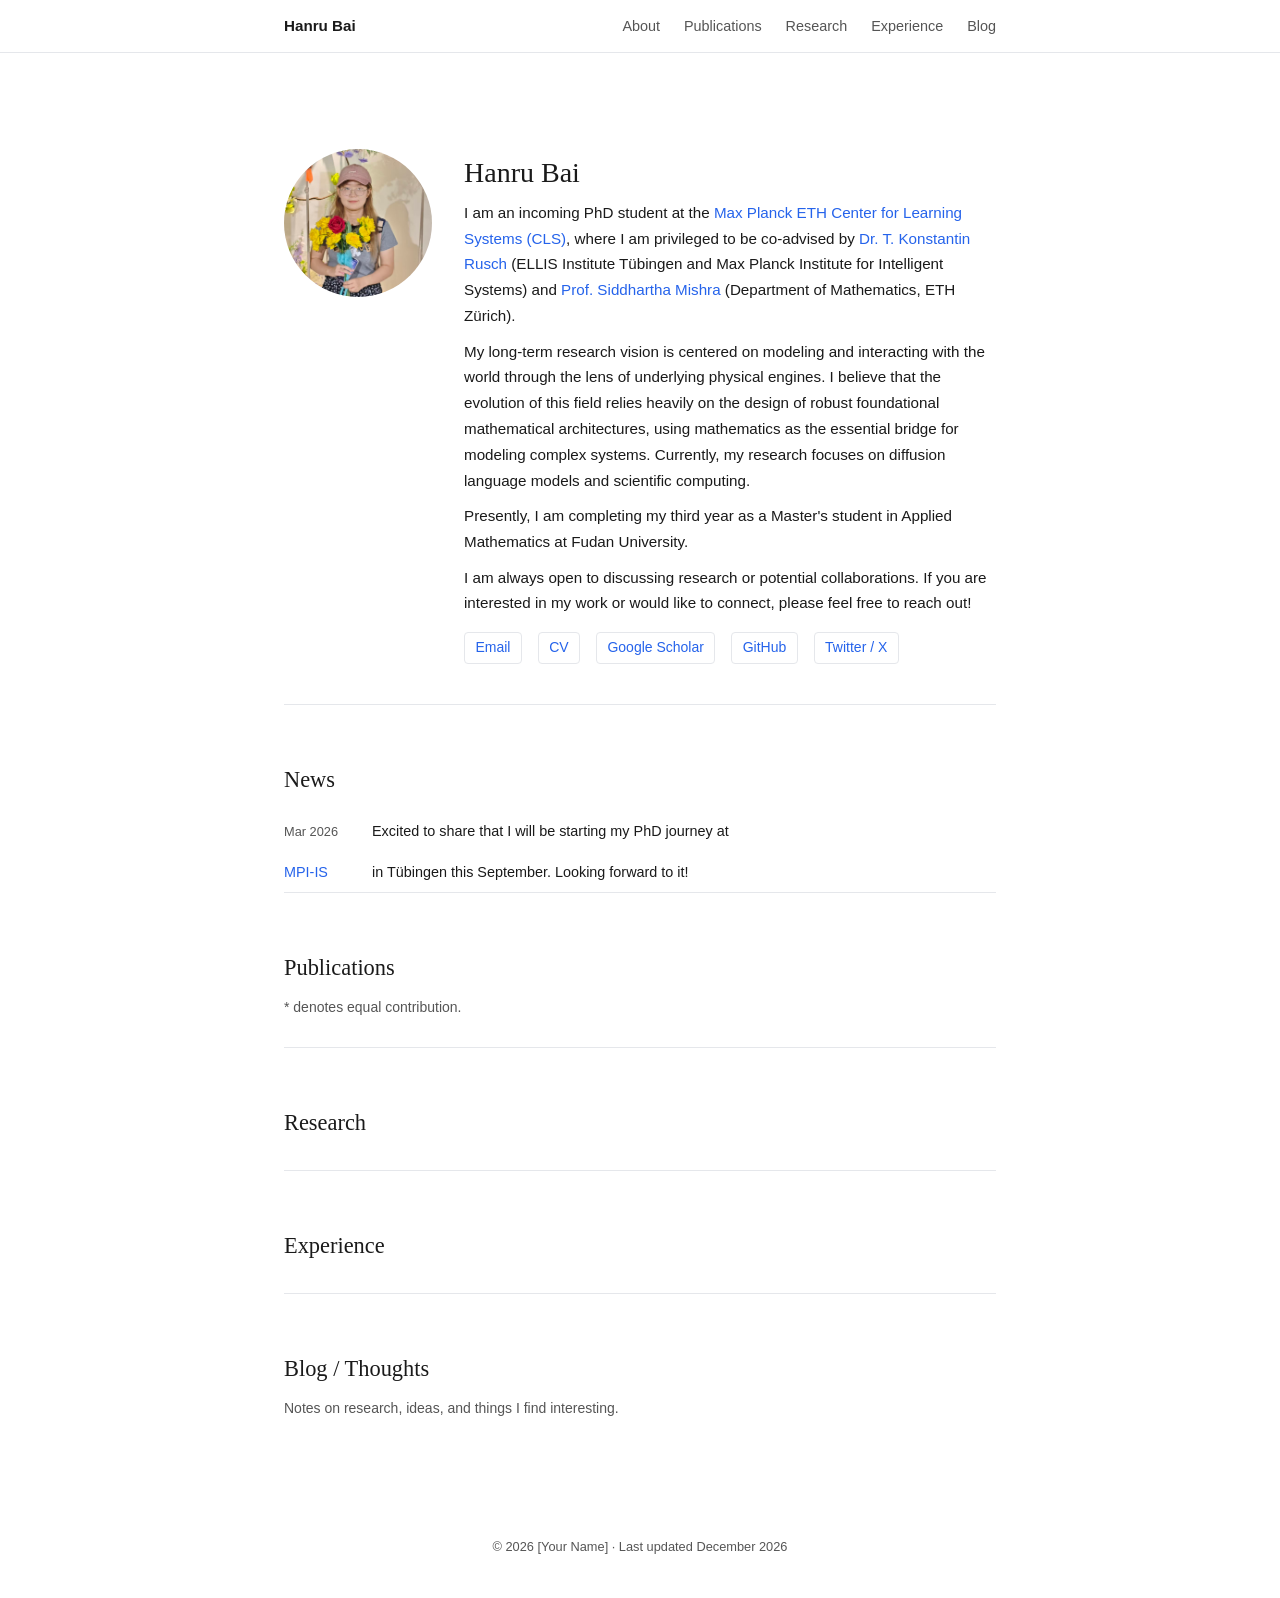
==== index.html @ 96df1139 "Comment out Experience placeholders" ====
<!DOCTYPE html>
<html lang="en">
<head>
  <meta charset="UTF-8" />
  <meta name="viewport" content="width=device-width, initial-scale=1.0" />
  <title>Hanru Bai — Homepage</title>
  <link rel="stylesheet" href="style.css" />
</head>
<body>

  <!-- NAV -->
  <nav>
    <div class="nav-inner">
      <span class="nav-name">Hanru Bai</span>
      <div class="nav-links">
        <a href="#about">About</a>
        <a href="#publications">Publications</a>
        <a href="#research">Research</a>
        <a href="#experience">Experience</a>
        <a href="#blog">Blog</a>
      </div>
    </div>
  </nav>

  <main>

    <!-- HERO / ABOUT -->
    <section id="about">
      <div class="about-grid">
        <div class="about-photo">
          <img src="assets/avatar.jpg" alt="Hanru Bai" onerror="this.style.background='#e0e0e0';this.removeAttribute('src')" />
        </div>
        <div class="about-text">
          <h1>Hanru Bai</h1>
          <p class="bio">
            I am an incoming PhD student at the <a href="https://learning-systems.org" target="_blank">Max Planck ETH Center for Learning Systems (CLS)</a>, where I am privileged to be co-advised by <a href="https://rusch.io" target="_blank">Dr. T. Konstantin Rusch</a> (ELLIS Institute Tübingen and Max Planck Institute for Intelligent Systems) and <a href="https://math.ethz.ch/sam/research/groups/compmath/people/mishra.html" target="_blank">Prof. Siddhartha Mishra</a> (Department of Mathematics, ETH Zürich).
          </p>
          <p class="bio">
            My long-term research vision is centered on modeling and interacting with the world through the lens of underlying physical engines. I believe that the evolution of this field relies heavily on the design of robust foundational mathematical architectures, using mathematics as the essential bridge for modeling complex systems. Currently, my research focuses on diffusion language models and scientific computing.
          </p>
          <p class="bio">
            Presently, I am completing my third year as a Master's student in Applied Mathematics at Fudan University.
          </p>
          <p class="bio">
            I am always open to discussing research or potential collaborations. If you are interested in my work or would like to connect, please feel free to reach out!
          </p>
          <div class="links">
            <a href="mailto:you@university.edu">Email</a>
            <a href="assets/cv.pdf" target="_blank">CV</a>
            <a href="https://scholar.google.com" target="_blank">Google Scholar</a>
            <a href="https://github.com/yourusername" target="_blank">GitHub</a>
            <a href="https://twitter.com/yourusername" target="_blank">Twitter / X</a>
          </div>
        </div>
      </div>
    </section>

    <!-- NEWS -->
    <section id="news">
      <h2>News</h2>
      <ul class="news-list">
        <li><span class="date">Mar 2026</span> Excited to share that I will be starting my PhD journey at <a href="https://is.mpg.de" target="_blank">MPI-IS</a> in Tübingen this September. Looking forward to it!</li>
      </ul>
    </section>

    <!-- PUBLICATIONS -->
    <section id="publications">
      <h2>Publications</h2>
      <p class="section-note">* denotes equal contribution.</p>

      <div class="pub-list">

      <!--
        <div class="pub-item">
          <div class="pub-thumb">
            <img src="assets/pub1-thumb.png" alt="" onerror="this.parentElement.style.background='#f0f0f0'" />
          </div>
          <div class="pub-info">
            <p class="pub-title">
              <a href="#" target="_blank">[Paper Title 1]</a>
            </p>
            <p class="pub-authors">
              <strong>[Your Name]</strong>, [Co-author 1], [Co-author 2]
            </p>
            <p class="pub-venue">[Conference / Journal], [Year]</p>
            <div class="pub-links">
              <a href="#" class="tag">Paper</a>
              <a href="#" class="tag">Code</a>
              <a href="#" class="tag">Project Page</a>
            </div>
          </div>
        </div>

        <div class="pub-item">
          <div class="pub-thumb">
            <img src="assets/pub2-thumb.png" alt="" onerror="this.parentElement.style.background='#f0f0f0'" />
          </div>
          <div class="pub-info">
            <p class="pub-title">
              <a href="#" target="_blank">[Paper Title 2]</a>
            </p>
            <p class="pub-authors">
              [Co-author 1], <strong>[Your Name]</strong>, [Co-author 2]
            </p>
            <p class="pub-venue">[Conference / Journal], [Year]</p>
            <div class="pub-links">
              <a href="#" class="tag">Paper</a>
              <a href="#" class="tag">Code</a>
            </div>
          </div>
        </div>
      -->

      </div>
    </section>

    <!-- RESEARCH PROJECTS -->
    <section id="research">
      <h2>Research</h2>
      <div class="project-grid">

      <!--
        <div class="project-card">
          <h3>[Project Title 1]</h3>
          <p>[Short description of the project. What problem does it solve? What's the key idea?]</p>
          <div class="pub-links">
            <a href="#" class="tag">Paper</a>
            <a href="#" class="tag">Code</a>
          </div>
        </div>

        <div class="project-card">
          <h3>[Project Title 2]</h3>
          <p>[Short description of the project.]</p>
          <div class="pub-links">
            <a href="#" class="tag">Paper</a>
            <a href="#" class="tag">Demo</a>
          </div>
        </div>

        <div class="project-card">
          <h3>[Project Title 3]</h3>
          <p>[Short description of the project.]</p>
          <div class="pub-links">
            <a href="#" class="tag">Code</a>
          </div>
        </div>
      -->

      </div>
    </section>

    <!-- EXPERIENCE -->
    <section id="experience">
      <h2>Experience</h2>
      <div class="exp-list">

      <!--
        <div class="exp-item">
          <div class="exp-left">
            <img src="assets/logo-placeholder.png" alt="[Company/Lab]" onerror="this.style.display='none'" />
          </div>
          <div class="exp-right">
            <p class="exp-title">[Position Title]</p>
            <p class="exp-org"><a href="#" target="_blank">[Company / Lab / University]</a></p>
            <p class="exp-date">[Start Date] – [End Date]</p>
            <p class="exp-desc">[Brief description of what you did, e.g., research topic, project, mentor.]</p>
          </div>
        </div>

        <div class="exp-item">
          <div class="exp-left">
            <img src="assets/logo-placeholder.png" alt="[Company/Lab]" onerror="this.style.display='none'" />
          </div>
          <div class="exp-right">
            <p class="exp-title">[Position Title]</p>
            <p class="exp-org"><a href="#" target="_blank">[Company / Lab / University]</a></p>
            <p class="exp-date">[Start Date] – [End Date]</p>
            <p class="exp-desc">[Brief description.]</p>
          </div>
        </div>
      -->

      </div>
    </section>

    <!-- BLOG -->
    <section id="blog">
      <h2>Blog / Thoughts</h2>
      <p class="section-note">Notes on research, ideas, and things I find interesting.</p>
      <ul class="blog-list">

      <!--
        <li class="blog-item">
          <a href="blog/post1.html">
            <span class="blog-title">[Post Title 1]</span>
            <span class="blog-meta">[Date] · [Tag]</span>
          </a>
        </li>

        <li class="blog-item">
          <a href="blog/post2.html">
            <span class="blog-title">[Post Title 2]</span>
            <span class="blog-meta">[Date] · [Tag]</span>
          </a>
        </li>
      -->

      </ul>
    </section>

  </main>

  <footer>
    <p>© <span id="year"></span> [Your Name] · Last updated <span id="updated"></span></p>
  </footer>

  <script>
    document.getElementById('year').textContent = new Date().getFullYear();
    document.getElementById('updated').textContent = new Date().toLocaleDateString('en-US', {month:'long', year:'numeric'});
  </script>

</body>
</html>
---- style.css ----
/* ===== RESET & BASE ===== */
*, *::before, *::after { box-sizing: border-box; margin: 0; padding: 0; }

:root {
  --text:       #1a1a1a;
  --text-light: #555;
  --accent:     #2563eb;
  --accent-hover: #1d4ed8;
  --border:     #e5e7eb;
  --bg:         #ffffff;
  --bg-subtle:  #f9fafb;
  --max-w:      760px;
  --font: 'Georgia', 'Times New Roman', serif;
  --font-sans: -apple-system, BlinkMacSystemFont, 'Segoe UI', sans-serif;
}

html { scroll-behavior: smooth; }

body {
  font-family: var(--font-sans);
  font-size: 16px;
  line-height: 1.7;
  color: var(--text);
  background: var(--bg);
}

a { color: var(--accent); text-decoration: none; }
a:hover { color: var(--accent-hover); text-decoration: underline; }

/* ===== NAV ===== */
nav {
  position: sticky;
  top: 0;
  z-index: 100;
  background: rgba(255,255,255,0.92);
  backdrop-filter: blur(8px);
  border-bottom: 1px solid var(--border);
}

.nav-inner {
  max-width: var(--max-w);
  margin: 0 auto;
  padding: 0 1.5rem;
  height: 52px;
  display: flex;
  align-items: center;
  justify-content: space-between;
}

.nav-name {
  font-weight: 600;
  font-size: 0.95rem;
  color: var(--text);
}

.nav-links { display: flex; gap: 1.5rem; }
.nav-links a {
  font-size: 0.9rem;
  color: var(--text-light);
  text-decoration: none;
  transition: color 0.15s;
}
.nav-links a:hover { color: var(--accent); text-decoration: none; }

/* ===== MAIN LAYOUT ===== */
main {
  max-width: var(--max-w);
  margin: 0 auto;
  padding: 0 1.5rem 4rem;
}

section {
  padding-top: 3.5rem;
  padding-bottom: 0.5rem;
  border-bottom: 1px solid var(--border);
}
section:last-child { border-bottom: none; }

h2 {
  font-family: var(--font);
  font-size: 1.4rem;
  font-weight: normal;
  margin-bottom: 1.25rem;
  color: var(--text);
}

.section-note {
  font-size: 0.875rem;
  color: var(--text-light);
  margin-bottom: 1.25rem;
  margin-top: -0.75rem;
}

/* ===== ABOUT ===== */
#about { border-bottom: 1px solid var(--border); }

.about-grid {
  display: grid;
  grid-template-columns: 148px 1fr;
  gap: 2rem;
  align-items: start;
  padding-top: 2.5rem;
  padding-bottom: 2rem;
}

.about-photo img {
  width: 148px;
  height: 148px;
  border-radius: 50%;
  object-fit: cover;
  background: #e5e7eb;
  display: block;
}

.about-text h1 {
  font-family: var(--font);
  font-size: 1.75rem;
  font-weight: normal;
  margin-bottom: 0.2rem;
}

.affiliation {
  font-size: 0.95rem;
  color: var(--text-light);
  margin-bottom: 0.9rem;
}

.bio {
  font-size: 0.95rem;
  color: var(--text);
  margin-bottom: 0.6rem;
}

.links {
  display: flex;
  flex-wrap: wrap;
  gap: 0.5rem 1rem;
  margin-top: 1rem;
}

.links a {
  font-size: 0.875rem;
  font-weight: 500;
  color: var(--accent);
  border: 1px solid var(--border);
  padding: 0.2rem 0.65rem;
  border-radius: 4px;
  transition: background 0.15s, border-color 0.15s;
}
.links a:hover {
  background: #eff6ff;
  border-color: var(--accent);
  text-decoration: none;
}

/* ===== NEWS ===== */
.news-list {
  list-style: none;
  font-size: 0.9rem;
  display: flex;
  flex-direction: column;
  gap: 0.45rem;
}

.news-list li { display: grid; grid-template-columns: 72px 1fr; gap: 1rem; align-items: baseline; }

.date {
  flex-shrink: 0;
  font-size: 0.8rem;
  color: var(--text-light);
  width: 72px;
}

/* ===== PUBLICATIONS ===== */
.pub-list { display: flex; flex-direction: column; gap: 1.75rem; }

.pub-item {
  display: grid;
  grid-template-columns: 120px 1fr;
  gap: 1.25rem;
  align-items: start;
}

.pub-thumb {
  width: 120px;
  height: 80px;
  background: var(--bg-subtle);
  border: 1px solid var(--border);
  border-radius: 6px;
  overflow: hidden;
  flex-shrink: 0;
}

.pub-thumb img {
  width: 100%;
  height: 100%;
  object-fit: cover;
}

.pub-title {
  font-size: 0.95rem;
  font-weight: 600;
  margin-bottom: 0.2rem;
  line-height: 1.4;
}

.pub-title a { color: var(--text); }
.pub-title a:hover { color: var(--accent); }

.pub-authors {
  font-size: 0.875rem;
  color: var(--text-light);
  margin-bottom: 0.15rem;
}

.pub-venue {
  font-size: 0.875rem;
  color: var(--text-light);
  font-style: italic;
  margin-bottom: 0.5rem;
}

.pub-links { display: flex; flex-wrap: wrap; gap: 0.4rem; }

.tag {
  font-size: 0.78rem;
  font-weight: 500;
  color: var(--accent);
  border: 1px solid #bfdbfe;
  background: #eff6ff;
  padding: 0.1rem 0.55rem;
  border-radius: 3px;
  transition: background 0.15s;
}
.tag:hover { background: #dbeafe; text-decoration: none; }

/* ===== RESEARCH PROJECTS ===== */
.project-grid {
  display: grid;
  grid-template-columns: 1fr 1fr;
  gap: 1rem;
}

.project-card {
  border: 1px solid var(--border);
  border-radius: 8px;
  padding: 1.1rem 1.25rem;
  background: var(--bg-subtle);
  transition: border-color 0.15s, box-shadow 0.15s;
}

.project-card:hover {
  border-color: #93c5fd;
  box-shadow: 0 2px 8px rgba(37,99,235,0.07);
}

.project-card h3 {
  font-size: 0.95rem;
  font-weight: 600;
  margin-bottom: 0.4rem;
  color: var(--text);
}

.project-card p {
  font-size: 0.875rem;
  color: var(--text-light);
  margin-bottom: 0.75rem;
  line-height: 1.55;
}

/* ===== BLOG ===== */
.blog-list { list-style: none; display: flex; flex-direction: column; gap: 0; }

.blog-item a {
  display: flex;
  justify-content: space-between;
  align-items: baseline;
  padding: 0.65rem 0;
  border-bottom: 1px solid var(--border);
  color: var(--text);
  text-decoration: none;
  transition: color 0.15s;
}
.blog-item:last-child a { border-bottom: none; }
.blog-item a:hover .blog-title { color: var(--accent); }

.blog-title { font-size: 0.95rem; }
.blog-meta { font-size: 0.8rem; color: var(--text-light); flex-shrink: 0; margin-left: 1rem; }

/* ===== FOOTER ===== */
footer {
  max-width: var(--max-w);
  margin: 0 auto;
  padding: 1.5rem 1.5rem 2.5rem;
  font-size: 0.8rem;
  color: var(--text-light);
  text-align: center;
}

/* ===== RESPONSIVE ===== */
@media (max-width: 600px) {
  .about-grid {
    grid-template-columns: 1fr;
    text-align: center;
  }
  .about-photo img { margin: 0 auto; }
  .links { justify-content: center; }

  .pub-item {
    grid-template-columns: 1fr;
  }
  .pub-thumb { width: 100%; height: 120px; }

  .project-grid { grid-template-columns: 1fr; }

  .blog-item a { flex-direction: column; gap: 0.2rem; }
  .blog-meta { margin-left: 0; }
}
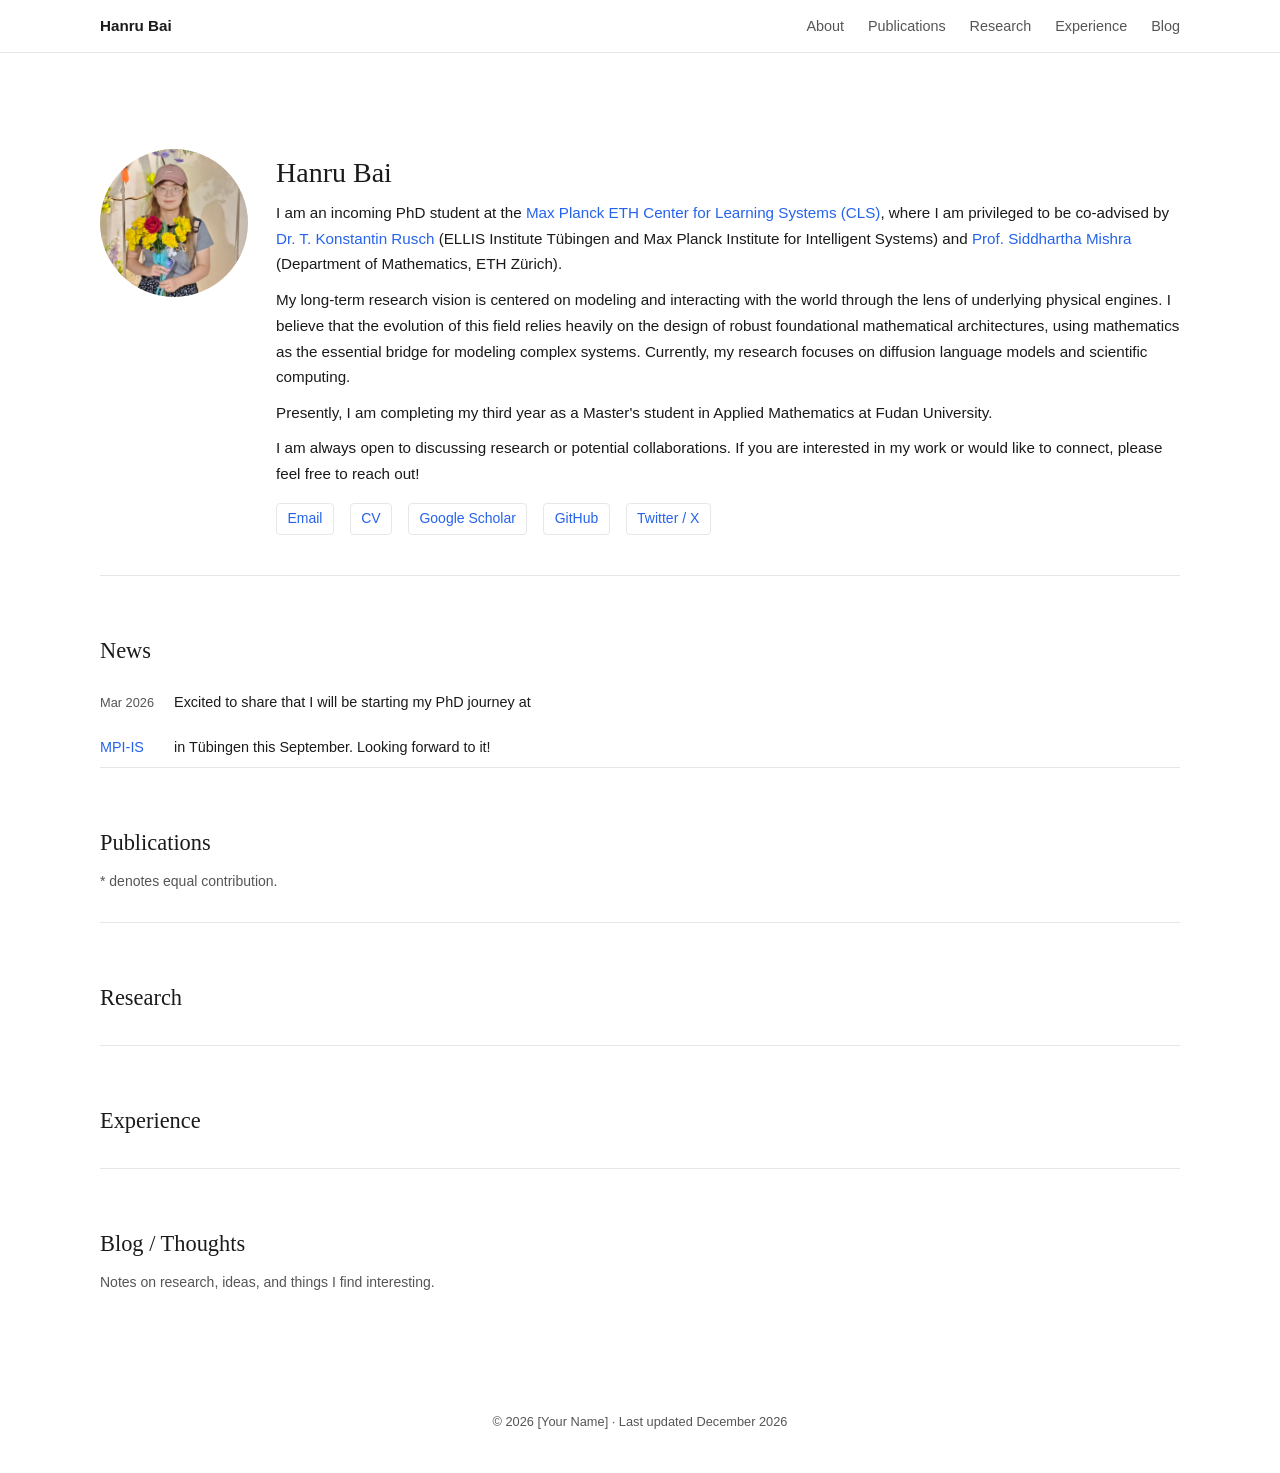
==== commit 38f644c8: "Refine homepage layout and advisor links" ====
--- a/index.html
+++ b/index.html
@@ -33,7 +33,7 @@
         <div class="about-text">
           <h1>Hanru Bai</h1>
           <p class="bio">
-            I am an incoming PhD student at the <a href="https://learning-systems.org" target="_blank">Max Planck ETH Center for Learning Systems (CLS)</a>, where I am privileged to be co-advised by <a href="https://rusch.io" target="_blank">Dr. T. Konstantin Rusch</a> (ELLIS Institute Tübingen and Max Planck Institute for Intelligent Systems) and <a href="https://math.ethz.ch/sam/research/groups/compmath/people/mishra.html" target="_blank">Prof. Siddhartha Mishra</a> (Department of Mathematics, ETH Zürich).
+            I am an incoming PhD student at the <a href="https://learning-systems.org" target="_blank">Max Planck ETH Center for Learning Systems (CLS)</a>, where I am privileged to be co-advised by <a href="https://camail.org/" target="_blank">Dr. T. Konstantin Rusch</a> (ELLIS Institute Tübingen and Max Planck Institute for Intelligent Systems) and <a href="https://camlab.ethz.ch/the-group/group-head.html" target="_blank">Prof. Siddhartha Mishra</a> (Department of Mathematics, ETH Zürich).
           </p>
           <p class="bio">
             My long-term research vision is centered on modeling and interacting with the world through the lens of underlying physical engines. I believe that the evolution of this field relies heavily on the design of robust foundational mathematical architectures, using mathematics as the essential bridge for modeling complex systems. Currently, my research focuses on diffusion language models and scientific computing.
--- a/style.css
+++ b/style.css
@@ -9,7 +9,7 @@
   --border:     #e5e7eb;
   --bg:         #ffffff;
   --bg-subtle:  #f9fafb;
-  --max-w:      760px;
+  --max-w:      1120px;
   --font: 'Georgia', 'Times New Roman', serif;
   --font-sans: -apple-system, BlinkMacSystemFont, 'Segoe UI', sans-serif;
 }
@@ -40,7 +40,7 @@
 .nav-inner {
   max-width: var(--max-w);
   margin: 0 auto;
-  padding: 0 1.5rem;
+  padding: 0 1.25rem;
   height: 52px;
   display: flex;
   align-items: center;
@@ -66,7 +66,7 @@
 main {
   max-width: var(--max-w);
   margin: 0 auto;
-  padding: 0 1.5rem 4rem;
+  padding: 0 1.25rem 4rem;
 }
 
 section {
@@ -97,7 +97,7 @@
 .about-grid {
   display: grid;
   grid-template-columns: 148px 1fr;
-  gap: 2rem;
+  gap: 1.75rem;
   align-items: start;
   padding-top: 2.5rem;
   padding-bottom: 2rem;
@@ -162,13 +162,18 @@
   gap: 0.45rem;
 }
 
-.news-list li { display: grid; grid-template-columns: 72px 1fr; gap: 1rem; align-items: baseline; }
+.news-list li {
+  display: grid;
+  grid-template-columns: max-content minmax(0, 1fr);
+  gap: 1.25rem;
+  align-items: baseline;
+}
 
 .date {
   flex-shrink: 0;
   font-size: 0.8rem;
   color: var(--text-light);
-  width: 72px;
+  white-space: nowrap;
 }
 
 /* ===== PUBLICATIONS ===== */
@@ -291,7 +296,7 @@
 footer {
   max-width: var(--max-w);
   margin: 0 auto;
-  padding: 1.5rem 1.5rem 2.5rem;
+  padding: 1.5rem 1.25rem 2.5rem;
   font-size: 0.8rem;
   color: var(--text-light);
   text-align: center;
@@ -299,6 +304,13 @@
 
 /* ===== RESPONSIVE ===== */
 @media (max-width: 600px) {
+  .nav-inner,
+  main,
+  footer {
+    padding-left: 1rem;
+    padding-right: 1rem;
+  }
+
   .about-grid {
     grid-template-columns: 1fr;
     text-align: center;
@@ -313,6 +325,11 @@
 
   .project-grid { grid-template-columns: 1fr; }
 
+  .news-list li {
+    grid-template-columns: 1fr;
+    gap: 0.1rem;
+  }
+
   .blog-item a { flex-direction: column; gap: 0.2rem; }
   .blog-meta { margin-left: 0; }
 }
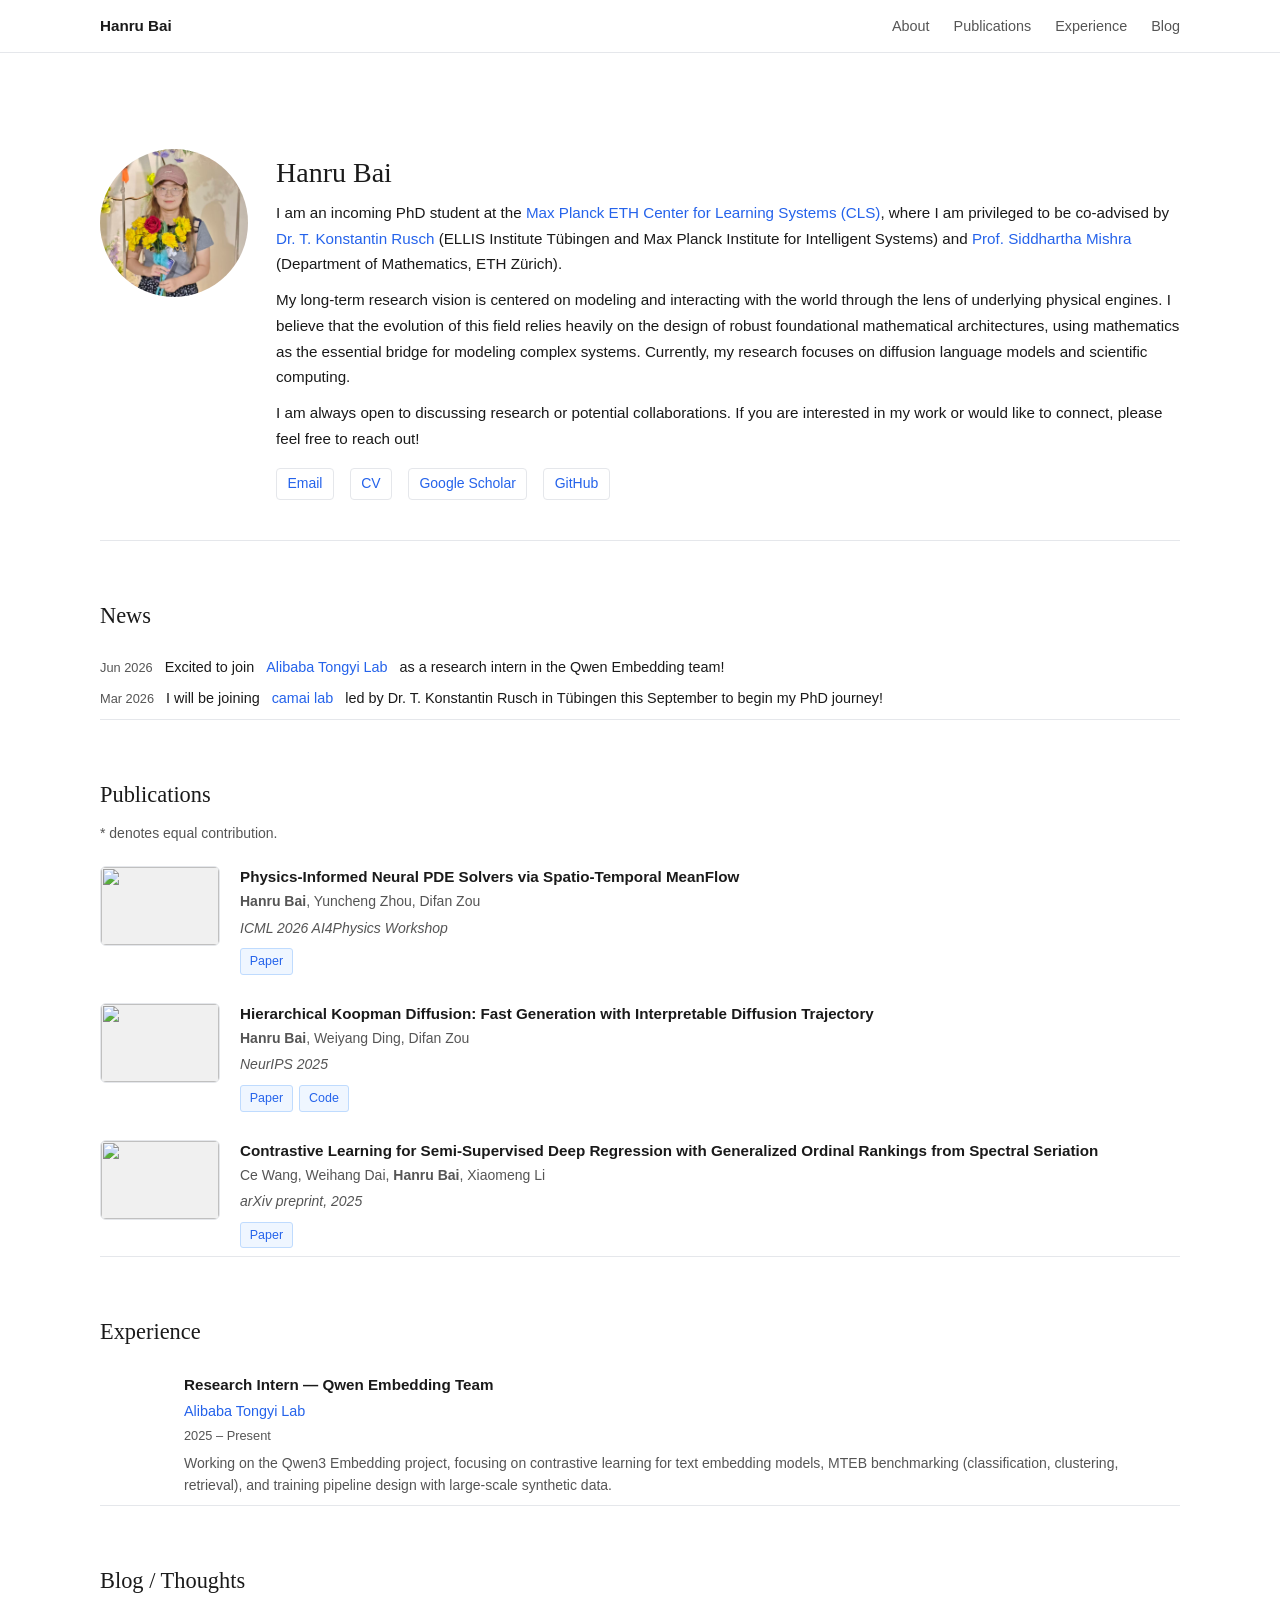
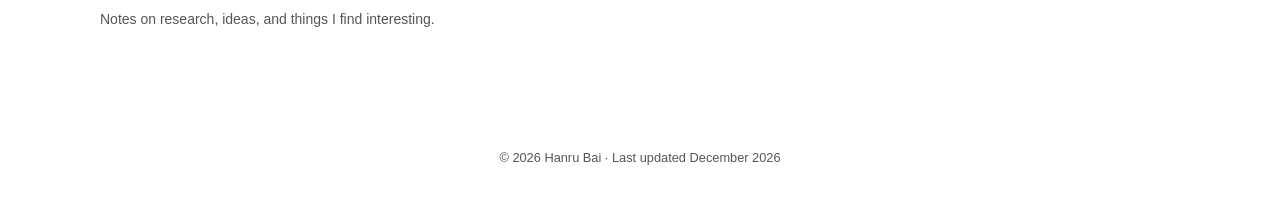
==== commit 29f188ac: "Add files via upload" ====
--- a/index.html
+++ b/index.html
@@ -15,7 +15,6 @@
       <div class="nav-links">
         <a href="#about">About</a>
         <a href="#publications">Publications</a>
-        <a href="#research">Research</a>
         <a href="#experience">Experience</a>
         <a href="#blog">Blog</a>
       </div>
@@ -39,17 +38,13 @@
             My long-term research vision is centered on modeling and interacting with the world through the lens of underlying physical engines. I believe that the evolution of this field relies heavily on the design of robust foundational mathematical architectures, using mathematics as the essential bridge for modeling complex systems. Currently, my research focuses on diffusion language models and scientific computing.
           </p>
           <p class="bio">
-            Presently, I am completing my third year as a Master's student in Applied Mathematics at Fudan University.
-          </p>
-          <p class="bio">
             I am always open to discussing research or potential collaborations. If you are interested in my work or would like to connect, please feel free to reach out!
           </p>
           <div class="links">
-            <a href="mailto:you@university.edu">Email</a>
+            <a href="mailto:hanrubai@fudan.edu.cn">Email</a>
             <a href="assets/cv.pdf" target="_blank">CV</a>
-            <a href="https://scholar.google.com" target="_blank">Google Scholar</a>
-            <a href="https://github.com/yourusername" target="_blank">GitHub</a>
-            <a href="https://twitter.com/yourusername" target="_blank">Twitter / X</a>
+            <a href="https://scholar.google.com/citations?user=baitie00" target="_blank">Google Scholar</a>
+            <a href="https://github.com/baitie00" target="_blank">GitHub</a>
           </div>
         </div>
       </div>
@@ -59,7 +54,8 @@
     <section id="news">
       <h2>News</h2>
       <ul class="news-list">
-        <li><span class="date">Mar 2026</span> Excited to share that I will be starting my PhD journey at <a href="https://is.mpg.de" target="_blank">MPI-IS</a> in Tübingen this September. Looking forward to it!</li>
+        <li><span class="date">Jun 2026</span> Excited to join <a href="https://tongyi.aliyun.com/" target="_blank">Alibaba Tongyi Lab</a> as a research intern in the Qwen Embedding team!</li>
+        <li><span class="date">Mar 2026</span> I will be joining <a href="https://camail.org/" target="_blank">camai lab</a> led by Dr. T. Konstantin Rusch in Tübingen this September to begin my PhD journey!</li>
       </ul>
     </section>
 
@@ -70,23 +66,20 @@
 
       <div class="pub-list">
 
-      <!--
         <div class="pub-item">
           <div class="pub-thumb">
             <img src="assets/pub1-thumb.png" alt="" onerror="this.parentElement.style.background='#f0f0f0'" />
           </div>
           <div class="pub-info">
             <p class="pub-title">
-              <a href="#" target="_blank">[Paper Title 1]</a>
+              <a href="https://arxiv.org/abs/2605.08915" target="_blank">Physics-Informed Neural PDE Solvers via Spatio-Temporal MeanFlow</a>
             </p>
             <p class="pub-authors">
-              <strong>[Your Name]</strong>, [Co-author 1], [Co-author 2]
+              <strong>Hanru Bai</strong>, Yuncheng Zhou, Difan Zou
             </p>
-            <p class="pub-venue">[Conference / Journal], [Year]</p>
+            <p class="pub-venue">ICML 2026 AI4Physics Workshop</p>
             <div class="pub-links">
-              <a href="#" class="tag">Paper</a>
-              <a href="#" class="tag">Code</a>
-              <a href="#" class="tag">Project Page</a>
+              <a href="https://arxiv.org/abs/2605.08915" class="tag">Paper</a>
             </div>
           </div>
         </div>
@@ -97,55 +90,36 @@
           </div>
           <div class="pub-info">
             <p class="pub-title">
-              <a href="#" target="_blank">[Paper Title 2]</a>
+              <a href="https://arxiv.org/abs/2510.12220" target="_blank">Hierarchical Koopman Diffusion: Fast Generation with Interpretable Diffusion Trajectory</a>
             </p>
             <p class="pub-authors">
-              [Co-author 1], <strong>[Your Name]</strong>, [Co-author 2]
+              <strong>Hanru Bai</strong>, Weiyang Ding, Difan Zou
             </p>
-            <p class="pub-venue">[Conference / Journal], [Year]</p>
+            <p class="pub-venue">NeurIPS 2025</p>
             <div class="pub-links">
-              <a href="#" class="tag">Paper</a>
-              <a href="#" class="tag">Code</a>
+              <a href="https://arxiv.org/abs/2510.12220" class="tag">Paper</a>
+              <a href="https://github.com/baitie00/HKDiffusion" class="tag">Code</a>
             </div>
           </div>
         </div>
-      -->
 
-      </div>
-    </section>
-
-    <!-- RESEARCH PROJECTS -->
-    <section id="research">
-      <h2>Research</h2>
-      <div class="project-grid">
-
-      <!--
-        <div class="project-card">
-          <h3>[Project Title 1]</h3>
-          <p>[Short description of the project. What problem does it solve? What's the key idea?]</p>
-          <div class="pub-links">
-            <a href="#" class="tag">Paper</a>
-            <a href="#" class="tag">Code</a>
+        <div class="pub-item">
+          <div class="pub-thumb">
+            <img src="assets/pub3-thumb.png" alt="" onerror="this.parentElement.style.background='#f0f0f0'" />
+          </div>
+          <div class="pub-info">
+            <p class="pub-title">
+              <a href="https://arxiv.org/abs/2512.09267" target="_blank">Contrastive Learning for Semi-Supervised Deep Regression with Generalized Ordinal Rankings from Spectral Seriation</a>
+            </p>
+            <p class="pub-authors">
+              Ce Wang, Weihang Dai, <strong>Hanru Bai</strong>, Xiaomeng Li
+            </p>
+            <p class="pub-venue">arXiv preprint, 2025</p>
+            <div class="pub-links">
+              <a href="https://arxiv.org/abs/2512.09267" class="tag">Paper</a>
+            </div>
           </div>
         </div>
-
-        <div class="project-card">
-          <h3>[Project Title 2]</h3>
-          <p>[Short description of the project.]</p>
-          <div class="pub-links">
-            <a href="#" class="tag">Paper</a>
-            <a href="#" class="tag">Demo</a>
-          </div>
-        </div>
-
-        <div class="project-card">
-          <h3>[Project Title 3]</h3>
-          <p>[Short description of the project.]</p>
-          <div class="pub-links">
-            <a href="#" class="tag">Code</a>
-          </div>
-        </div>
-      -->
 
       </div>
     </section>
@@ -155,31 +129,17 @@
       <h2>Experience</h2>
       <div class="exp-list">
 
-      <!--
         <div class="exp-item">
           <div class="exp-left">
-            <img src="assets/logo-placeholder.png" alt="[Company/Lab]" onerror="this.style.display='none'" />
+            <img src="assets/alibaba-logo.png" alt="Alibaba" onerror="this.style.display='none'" />
           </div>
           <div class="exp-right">
-            <p class="exp-title">[Position Title]</p>
-            <p class="exp-org"><a href="#" target="_blank">[Company / Lab / University]</a></p>
-            <p class="exp-date">[Start Date] – [End Date]</p>
-            <p class="exp-desc">[Brief description of what you did, e.g., research topic, project, mentor.]</p>
+            <p class="exp-title">Research Intern — Qwen Embedding Team</p>
+            <p class="exp-org"><a href="https://tongyi.aliyun.com/" target="_blank">Alibaba Tongyi Lab</a></p>
+            <p class="exp-date">2025 – Present</p>
+            <p class="exp-desc">Working on the Qwen3 Embedding project, focusing on contrastive learning for text embedding models, MTEB benchmarking (classification, clustering, retrieval), and training pipeline design with large-scale synthetic data.</p>
           </div>
         </div>
-
-        <div class="exp-item">
-          <div class="exp-left">
-            <img src="assets/logo-placeholder.png" alt="[Company/Lab]" onerror="this.style.display='none'" />
-          </div>
-          <div class="exp-right">
-            <p class="exp-title">[Position Title]</p>
-            <p class="exp-org"><a href="#" target="_blank">[Company / Lab / University]</a></p>
-            <p class="exp-date">[Start Date] – [End Date]</p>
-            <p class="exp-desc">[Brief description.]</p>
-          </div>
-        </div>
-      -->
 
       </div>
     </section>
@@ -212,7 +172,7 @@
   </main>
 
   <footer>
-    <p>© <span id="year"></span> [Your Name] · Last updated <span id="updated"></span></p>
+    <p>© <span id="year"></span> Hanru Bai · Last updated <span id="updated"></span></p>
   </footer>
 
   <script>
--- a/style.css
+++ b/style.css
@@ -163,10 +163,9 @@
 }
 
 .news-list li {
-  display: grid;
-  grid-template-columns: max-content minmax(0, 1fr);
-  gap: 1.25rem;
+  display: flex;
   align-items: baseline;
+  gap: 0.75rem;
 }
 
 .date {
@@ -273,6 +272,50 @@
   line-height: 1.55;
 }
 
+/* ===== EXPERIENCE ===== */
+.exp-list { display: flex; flex-direction: column; gap: 1.75rem; }
+
+.exp-item {
+  display: grid;
+  grid-template-columns: 64px 1fr;
+  gap: 1.25rem;
+  align-items: start;
+}
+
+.exp-left img {
+  width: 56px;
+  height: 56px;
+  border-radius: 8px;
+  object-fit: contain;
+  background: var(--bg-subtle);
+  border: 1px solid var(--border);
+  padding: 4px;
+}
+
+.exp-title {
+  font-size: 0.95rem;
+  font-weight: 600;
+  color: var(--text);
+  margin-bottom: 0.1rem;
+}
+
+.exp-org {
+  font-size: 0.9rem;
+  margin-bottom: 0.1rem;
+}
+
+.exp-date {
+  font-size: 0.8rem;
+  color: var(--text-light);
+  margin-bottom: 0.4rem;
+}
+
+.exp-desc {
+  font-size: 0.875rem;
+  color: var(--text-light);
+  line-height: 1.55;
+}
+
 /* ===== BLOG ===== */
 .blog-list { list-style: none; display: flex; flex-direction: column; gap: 0; }
 
@@ -325,8 +368,13 @@
 
   .project-grid { grid-template-columns: 1fr; }
 
+  .exp-item {
+    grid-template-columns: 1fr;
+  }
+  .exp-left { display: none; }
+
   .news-list li {
-    grid-template-columns: 1fr;
+    flex-wrap: wrap;
     gap: 0.1rem;
   }
 
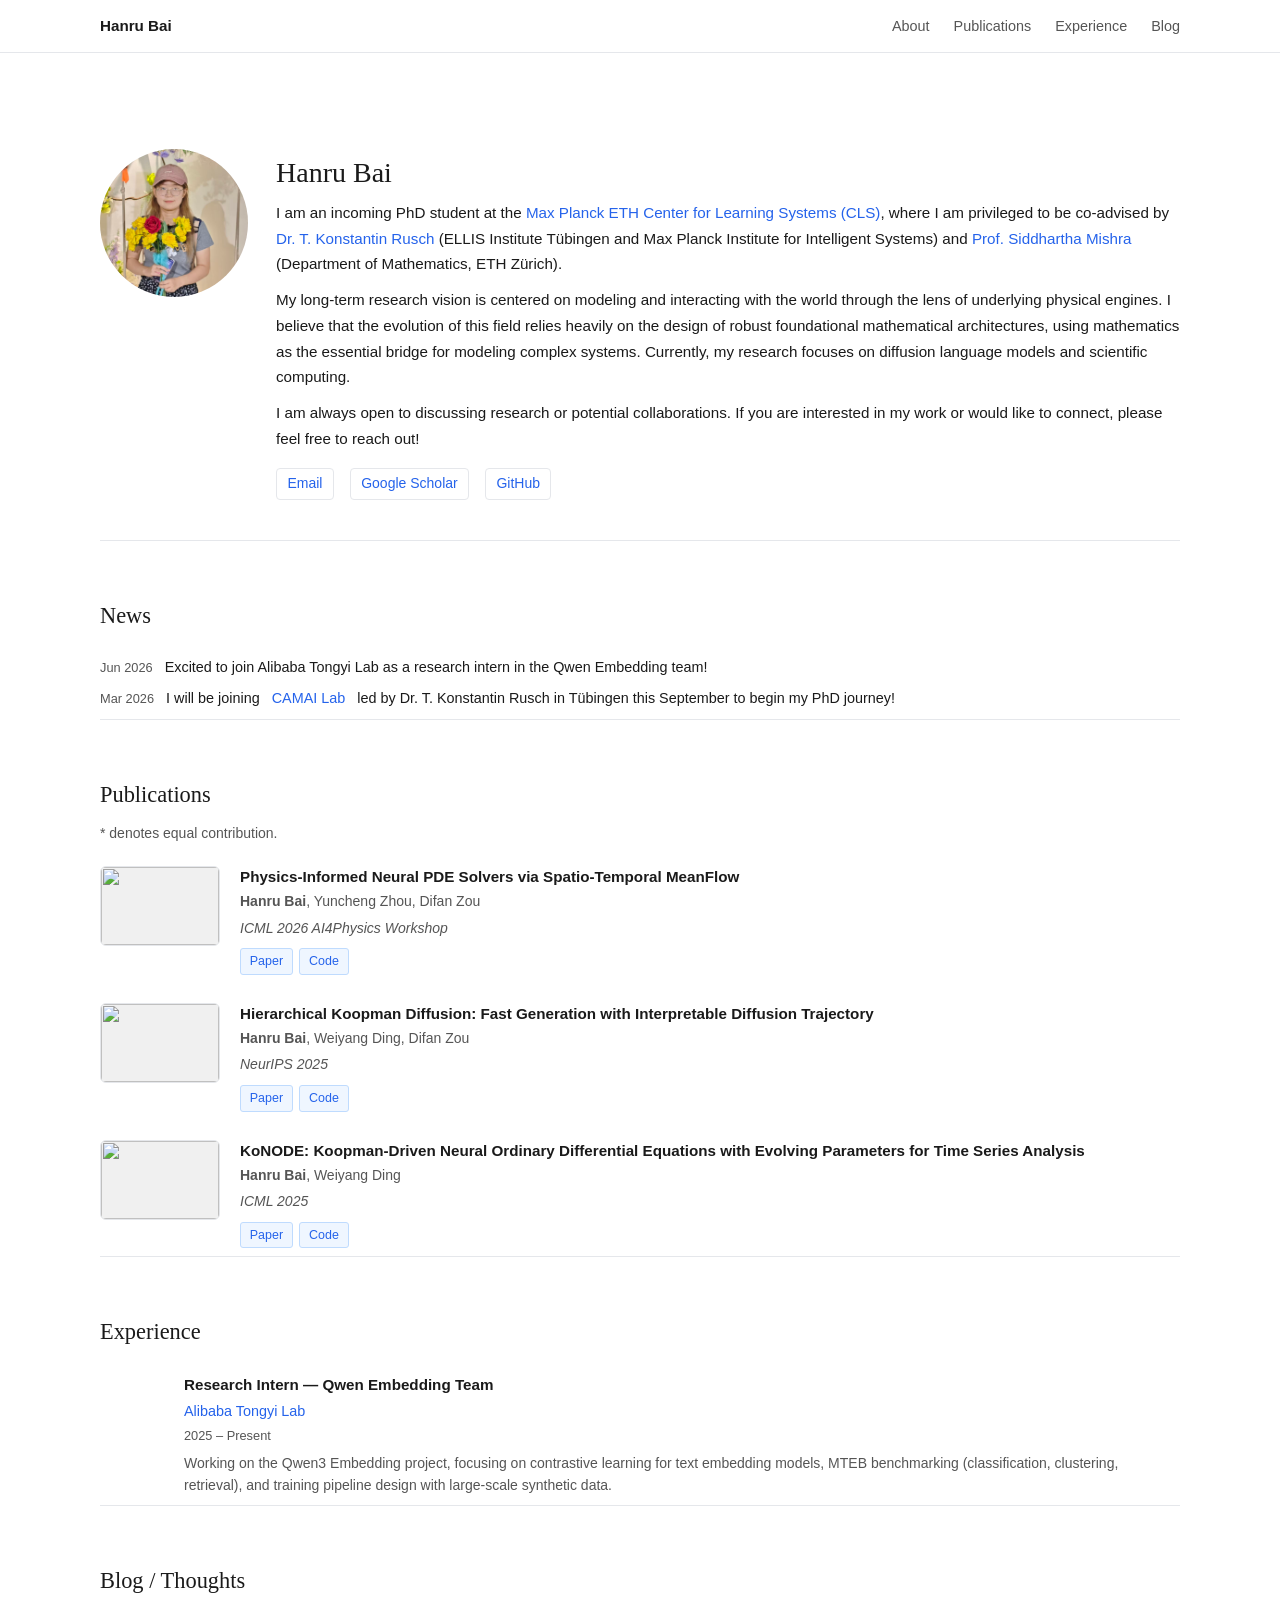
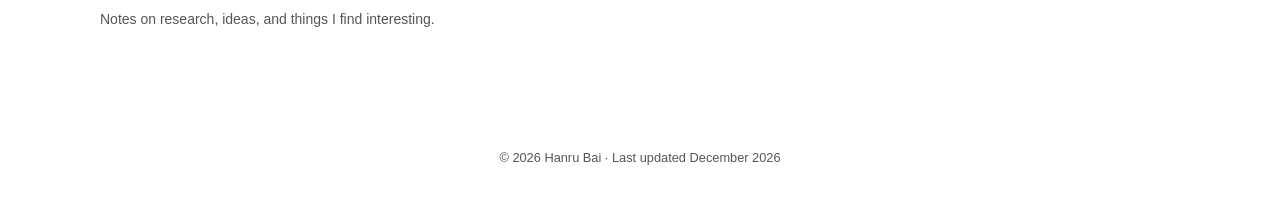
==== commit 9266dd6c: "Update contact info and publication details in index.html Updated email address and added new public" ====
--- a/index.html
+++ b/index.html
@@ -41,8 +41,7 @@
             I am always open to discussing research or potential collaborations. If you are interested in my work or would like to connect, please feel free to reach out!
           </p>
           <div class="links">
-            <a href="mailto:hanrubai@fudan.edu.cn">Email</a>
-            <a href="assets/cv.pdf" target="_blank">CV</a>
+            <a href="mailto:hanrubai02@gamil.com">Email</a>
             <a href="https://scholar.google.com/citations?user=baitie00" target="_blank">Google Scholar</a>
             <a href="https://github.com/baitie00" target="_blank">GitHub</a>
           </div>
@@ -54,8 +53,8 @@
     <section id="news">
       <h2>News</h2>
       <ul class="news-list">
-        <li><span class="date">Jun 2026</span> Excited to join <a href="https://tongyi.aliyun.com/" target="_blank">Alibaba Tongyi Lab</a> as a research intern in the Qwen Embedding team!</li>
-        <li><span class="date">Mar 2026</span> I will be joining <a href="https://camail.org/" target="_blank">camai lab</a> led by Dr. T. Konstantin Rusch in Tübingen this September to begin my PhD journey!</li>
+        <li><span class="date">Jun 2026</span> Excited to join Alibaba Tongyi Lab as a research intern in the Qwen Embedding team!</li>
+        <li><span class="date">Mar 2026</span> I will be joining <a href="https://camail.org/" target="_blank">CAMAI Lab</a> led by Dr. T. Konstantin Rusch in Tübingen this September to begin my PhD journey!</li>
       </ul>
     </section>
 
@@ -80,6 +79,7 @@
             <p class="pub-venue">ICML 2026 AI4Physics Workshop</p>
             <div class="pub-links">
               <a href="https://arxiv.org/abs/2605.08915" class="tag">Paper</a>
+              <a href="https://github.com/baitie00/HKDiffusion" class="tag">Code</a>
             </div>
           </div>
         </div>
@@ -109,14 +109,15 @@
           </div>
           <div class="pub-info">
             <p class="pub-title">
-              <a href="https://arxiv.org/abs/2512.09267" target="_blank">Contrastive Learning for Semi-Supervised Deep Regression with Generalized Ordinal Rankings from Spectral Seriation</a>
+              <a href="https://arxiv.org/abs/2512.09267" target="_blank">KoNODE: Koopman-Driven Neural Ordinary Differential Equations with Evolving Parameters for Time Series Analysis</a>
             </p>
             <p class="pub-authors">
-              Ce Wang, Weihang Dai, <strong>Hanru Bai</strong>, Xiaomeng Li
+              <strong>Hanru Bai</strong>, Weiyang Ding
             </p>
-            <p class="pub-venue">arXiv preprint, 2025</p>
+            <p class="pub-venue">ICML 2025</p>
             <div class="pub-links">
-              <a href="https://arxiv.org/abs/2512.09267" class="tag">Paper</a>
+              <a href="https://openreview.net/pdf?id=GzFKZctIzj" class="tag">Paper</a>
+              <a href="https://github.com/Baitie00/KoNODE" class="tag">Code</a>
             </div>
           </div>
         </div>
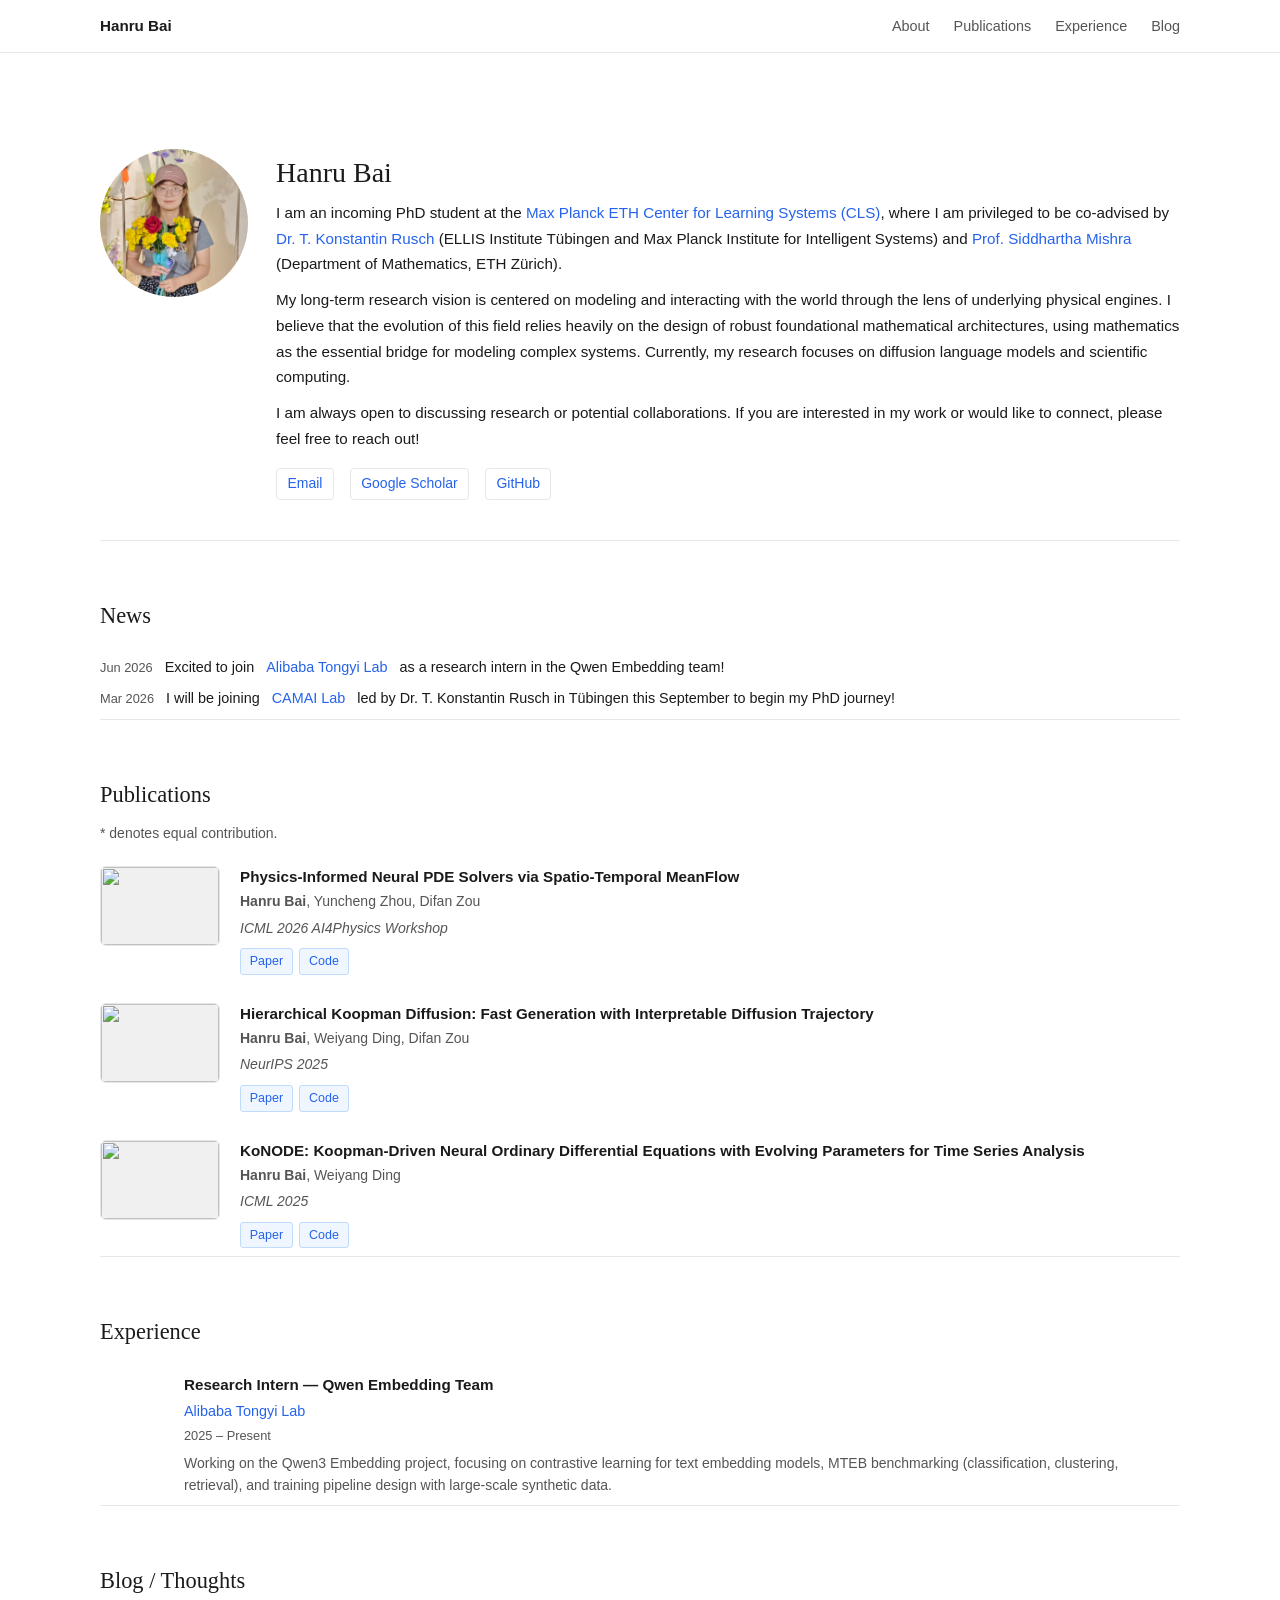
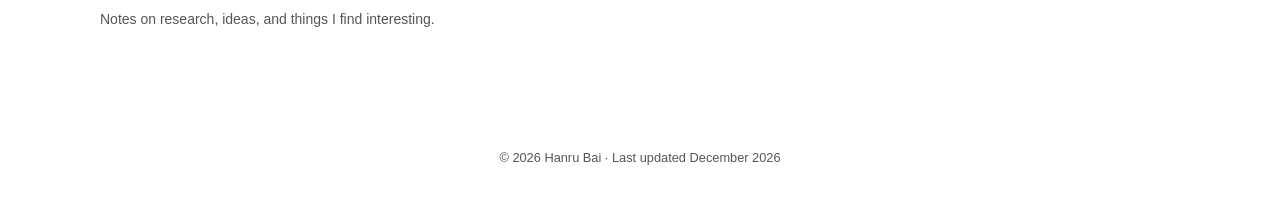
==== commit 30913ee9: "Update index.html" ====
--- a/index.html
+++ b/index.html
@@ -53,7 +53,7 @@
     <section id="news">
       <h2>News</h2>
       <ul class="news-list">
-        <li><span class="date">Jun 2026</span> Excited to join Alibaba Tongyi Lab as a research intern in the Qwen Embedding team!</li>
+        <li><span class="date">Jun 2026</span> Excited to join <a href="https://tongyi.aliyun.com/" target="_blank">Alibaba Tongyi Lab</a> as a research intern in the Qwen Embedding team!</li>
         <li><span class="date">Mar 2026</span> I will be joining <a href="https://camail.org/" target="_blank">CAMAI Lab</a> led by Dr. T. Konstantin Rusch in Tübingen this September to begin my PhD journey!</li>
       </ul>
     </section>
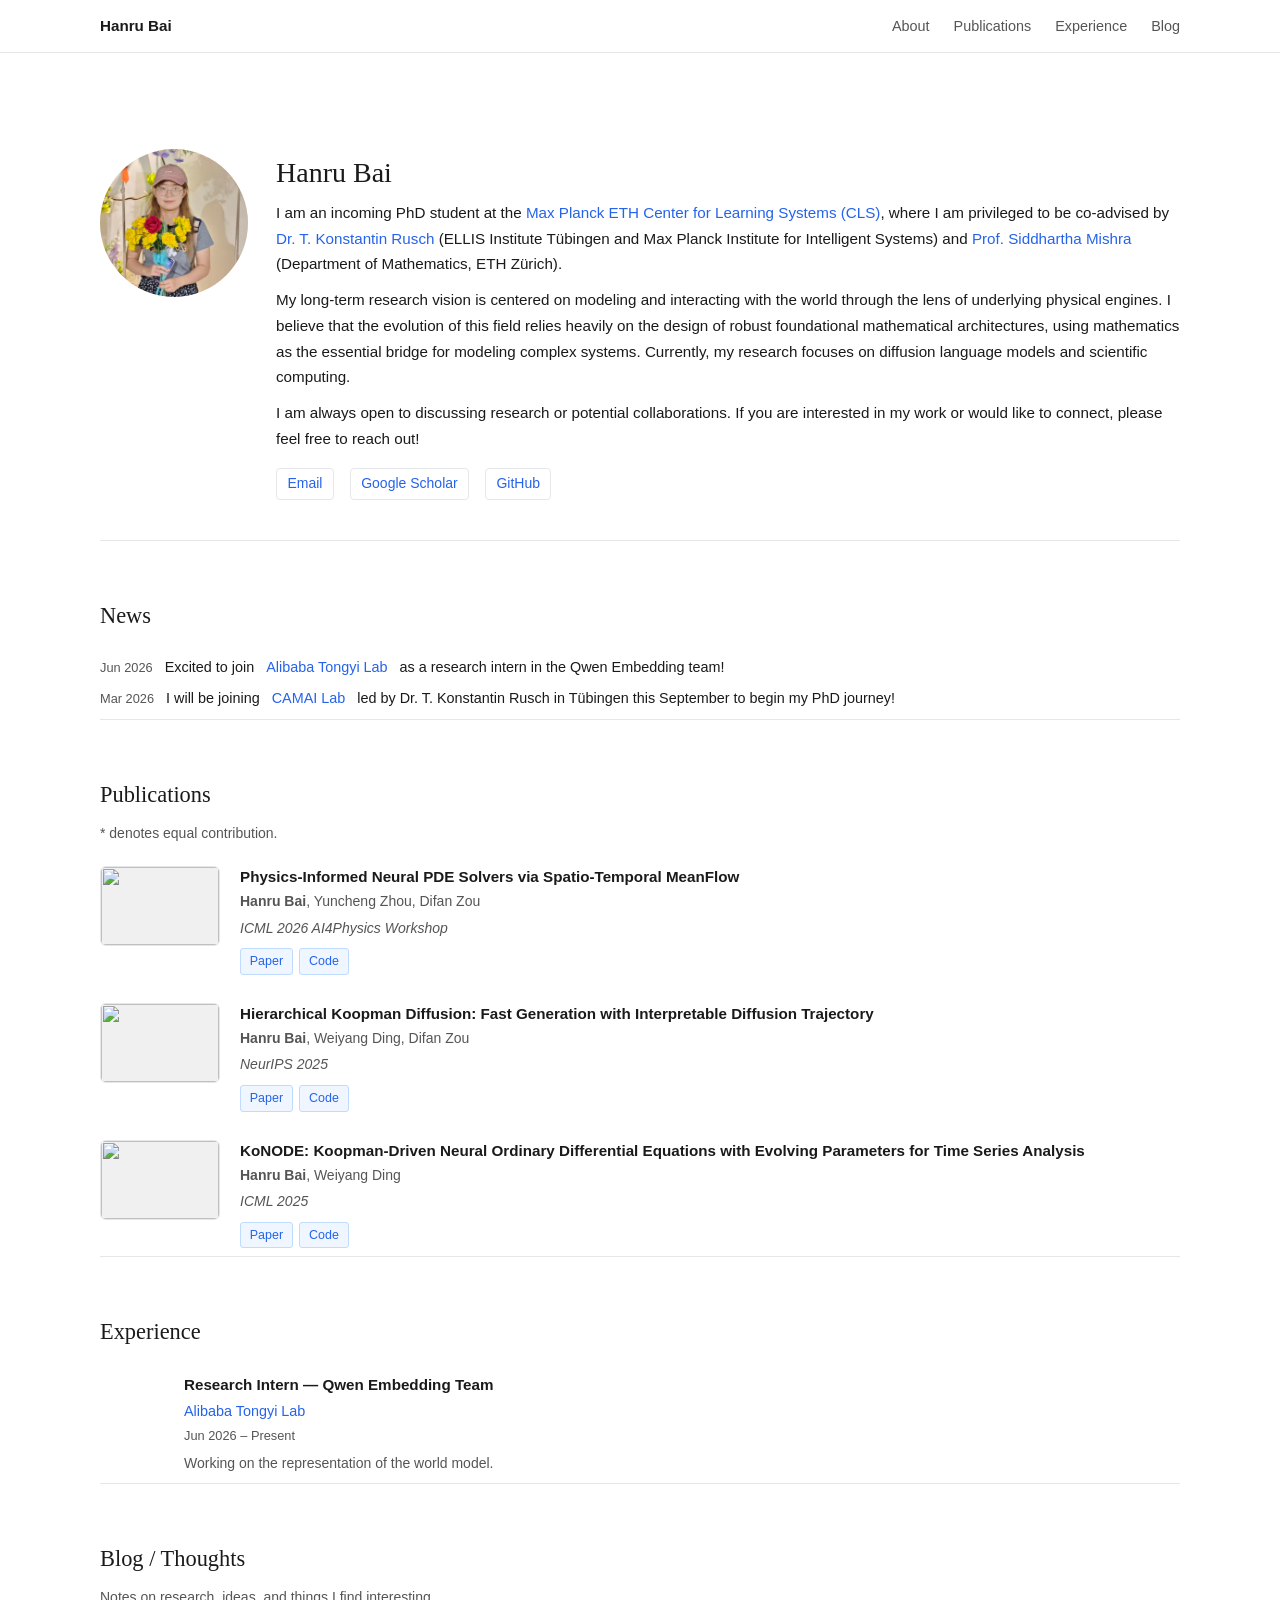
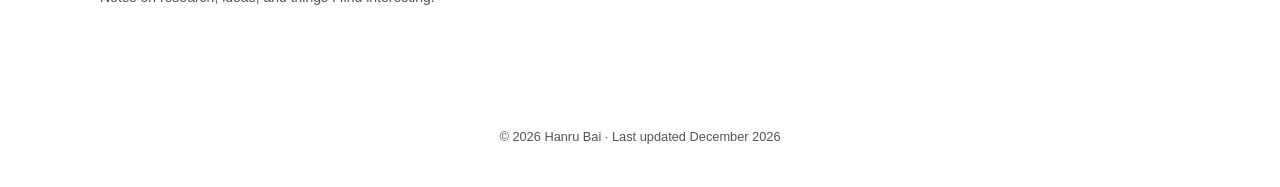
==== commit f165548d: "Update index.html" ====
--- a/index.html
+++ b/index.html
@@ -42,7 +42,7 @@
           </p>
           <div class="links">
             <a href="mailto:hanrubai02@gamil.com">Email</a>
-            <a href="https://scholar.google.com/citations?user=baitie00" target="_blank">Google Scholar</a>
+            <a href="https://scholar.google.com/citations?user=Phfpb70AAAAJ&hl=zh-CN" target="_blank">Google Scholar</a>
             <a href="https://github.com/baitie00" target="_blank">GitHub</a>
           </div>
         </div>
@@ -137,8 +137,8 @@
           <div class="exp-right">
             <p class="exp-title">Research Intern — Qwen Embedding Team</p>
             <p class="exp-org"><a href="https://tongyi.aliyun.com/" target="_blank">Alibaba Tongyi Lab</a></p>
-            <p class="exp-date">2025 – Present</p>
-            <p class="exp-desc">Working on the Qwen3 Embedding project, focusing on contrastive learning for text embedding models, MTEB benchmarking (classification, clustering, retrieval), and training pipeline design with large-scale synthetic data.</p>
+            <p class="exp-date">Jun 2026 – Present</p>
+            <p class="exp-desc">Working on the representation of the world model.</p>
           </div>
         </div>
 
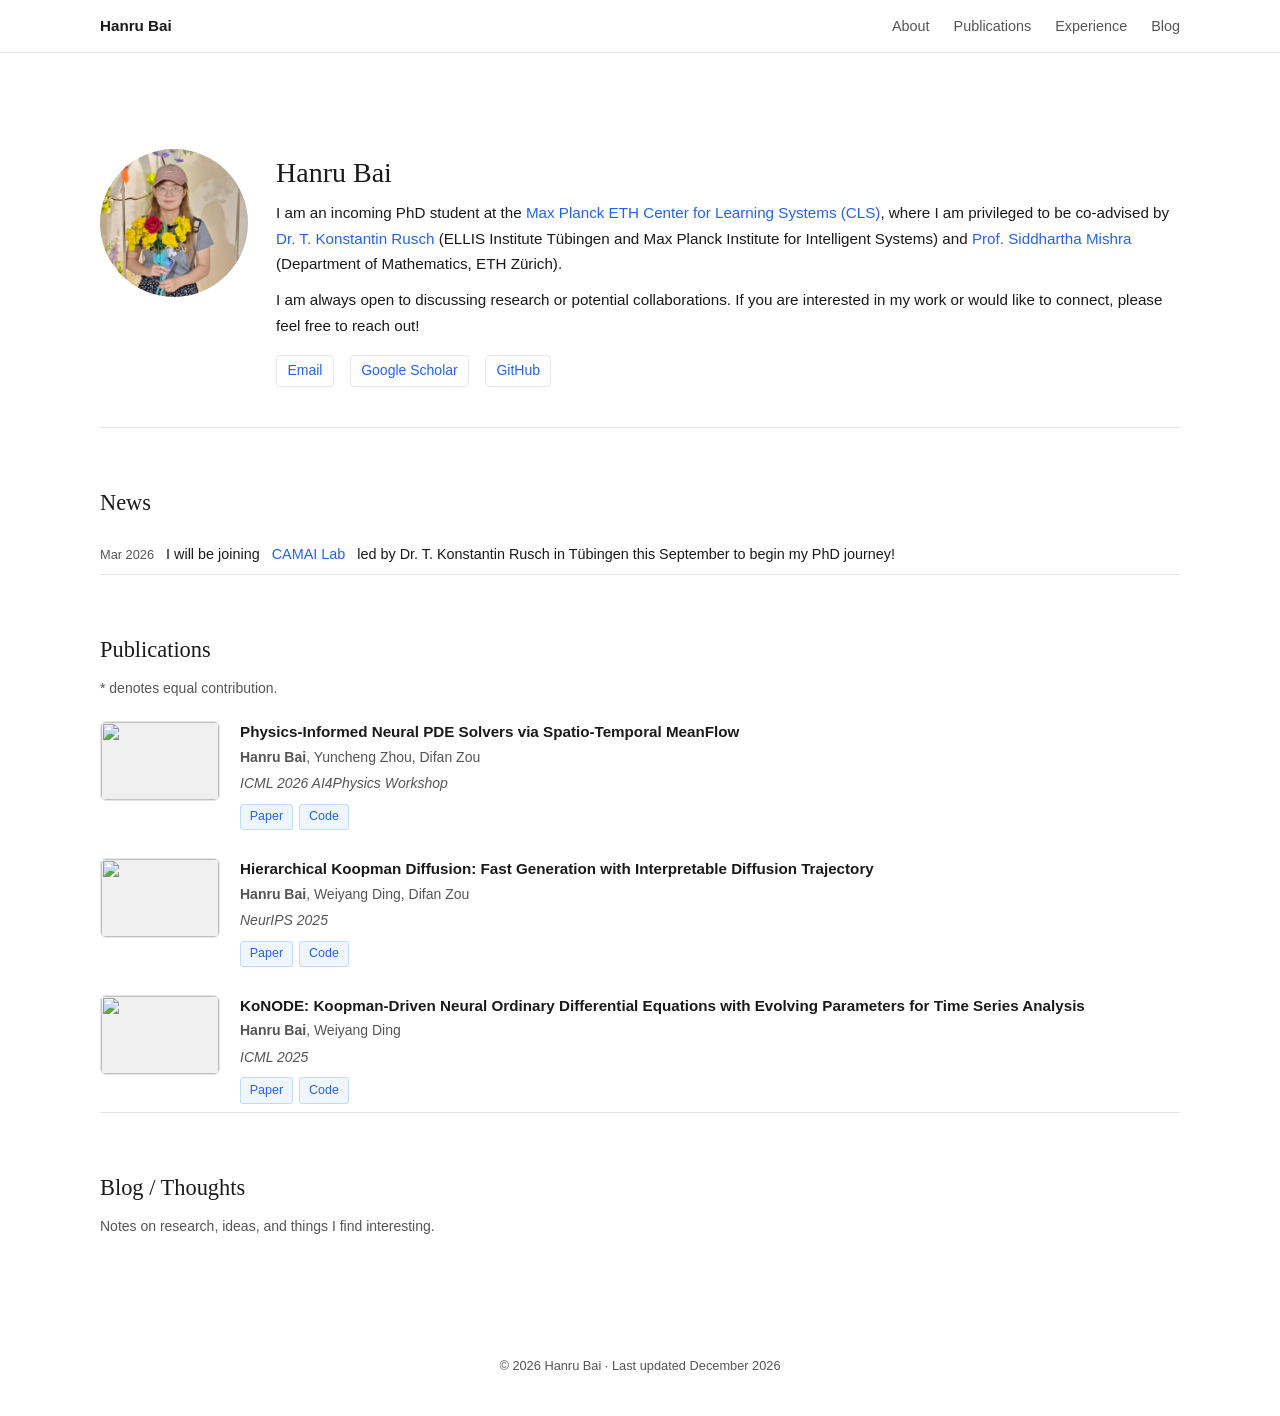
==== commit bff2b441: "Update index.html" ====
--- a/index.html
+++ b/index.html
@@ -35,13 +35,10 @@
             I am an incoming PhD student at the <a href="https://learning-systems.org" target="_blank">Max Planck ETH Center for Learning Systems (CLS)</a>, where I am privileged to be co-advised by <a href="https://camail.org/" target="_blank">Dr. T. Konstantin Rusch</a> (ELLIS Institute Tübingen and Max Planck Institute for Intelligent Systems) and <a href="https://camlab.ethz.ch/the-group/group-head.html" target="_blank">Prof. Siddhartha Mishra</a> (Department of Mathematics, ETH Zürich).
           </p>
           <p class="bio">
-            My long-term research vision is centered on modeling and interacting with the world through the lens of underlying physical engines. I believe that the evolution of this field relies heavily on the design of robust foundational mathematical architectures, using mathematics as the essential bridge for modeling complex systems. Currently, my research focuses on diffusion language models and scientific computing.
-          </p>
-          <p class="bio">
             I am always open to discussing research or potential collaborations. If you are interested in my work or would like to connect, please feel free to reach out!
           </p>
           <div class="links">
-            <a href="mailto:hanrubai02@gamil.com">Email</a>
+            <a href="mailto:hanrubai02@gmail.com">Email</a>
             <a href="https://scholar.google.com/citations?user=Phfpb70AAAAJ&hl=zh-CN" target="_blank">Google Scholar</a>
             <a href="https://github.com/baitie00" target="_blank">GitHub</a>
           </div>
@@ -53,7 +50,6 @@
     <section id="news">
       <h2>News</h2>
       <ul class="news-list">
-        <li><span class="date">Jun 2026</span> Excited to join <a href="https://tongyi.aliyun.com/" target="_blank">Alibaba Tongyi Lab</a> as a research intern in the Qwen Embedding team!</li>
         <li><span class="date">Mar 2026</span> I will be joining <a href="https://camail.org/" target="_blank">CAMAI Lab</a> led by Dr. T. Konstantin Rusch in Tübingen this September to begin my PhD journey!</li>
       </ul>
     </section>
@@ -125,25 +121,6 @@
       </div>
     </section>
 
-    <!-- EXPERIENCE -->
-    <section id="experience">
-      <h2>Experience</h2>
-      <div class="exp-list">
-
-        <div class="exp-item">
-          <div class="exp-left">
-            <img src="assets/alibaba-logo.png" alt="Alibaba" onerror="this.style.display='none'" />
-          </div>
-          <div class="exp-right">
-            <p class="exp-title">Research Intern — Qwen Embedding Team</p>
-            <p class="exp-org"><a href="https://tongyi.aliyun.com/" target="_blank">Alibaba Tongyi Lab</a></p>
-            <p class="exp-date">Jun 2026 – Present</p>
-            <p class="exp-desc">Working on the representation of the world model.</p>
-          </div>
-        </div>
-
-      </div>
-    </section>
 
     <!-- BLOG -->
     <section id="blog">
